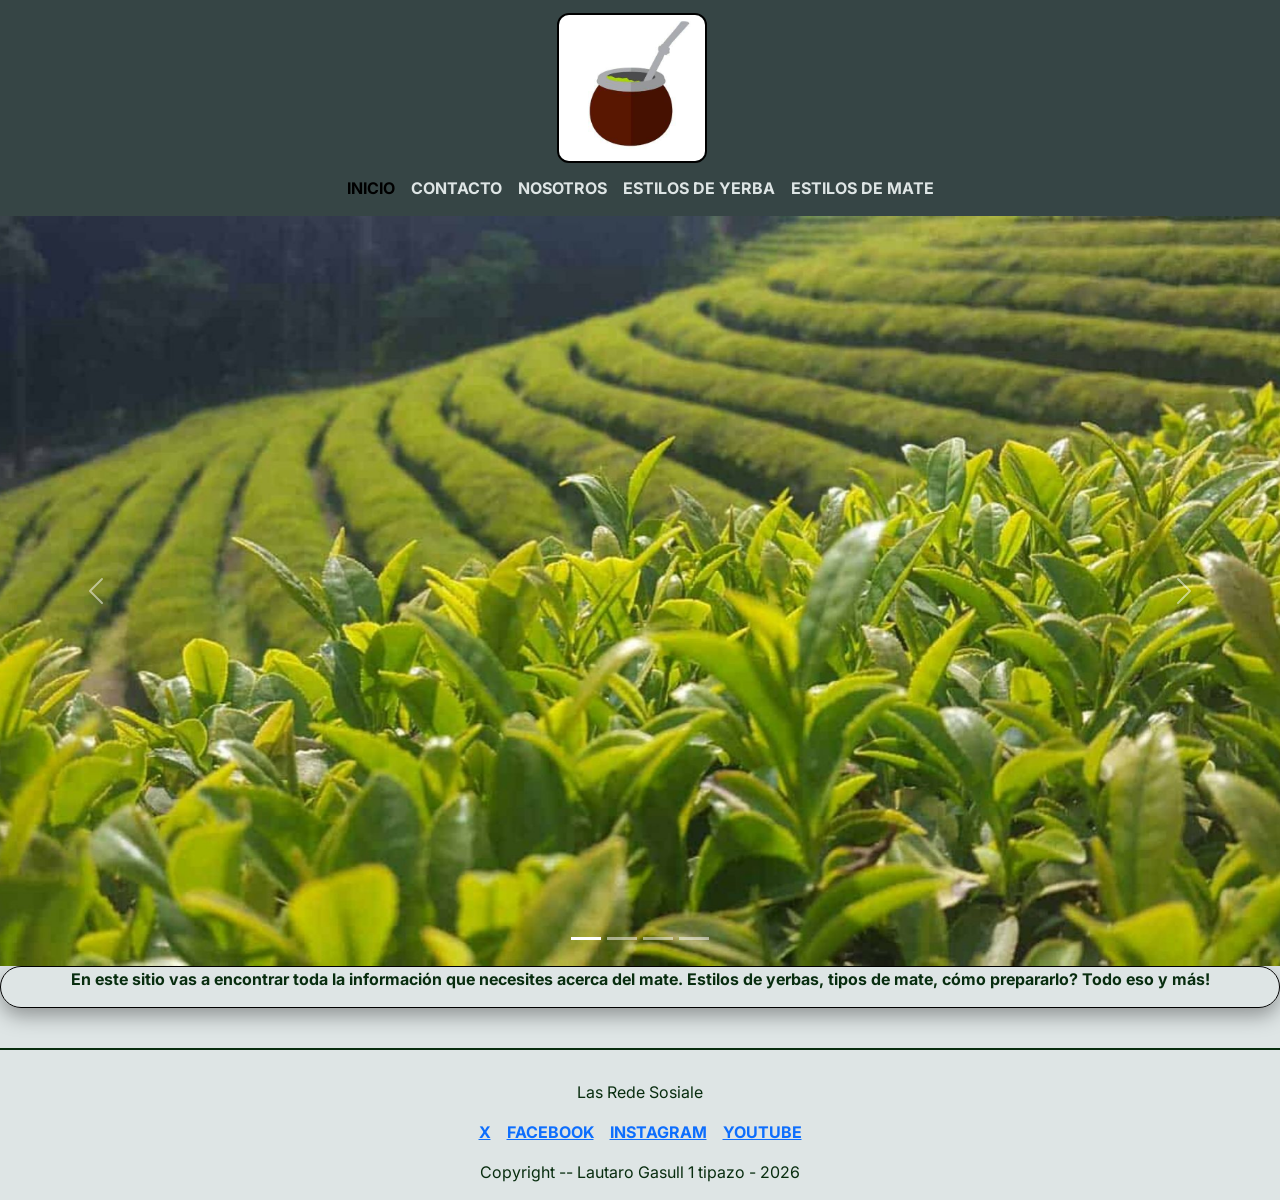
==== index.html @ e21bb6aa "feat: agregado de paginas, estilo en SCSS y una primera animación" ====
<!DOCTYPE html>
<html lang="en">

<head>
    <meta charset="UTF-8">
    <meta name="viewport" content="width=device-width, initial-scale=1.0">

    <title>InfoMates | Tu sitio de confianza sobre los mates!</title>

    <link rel="preconnect" href="https://fonts.googleapis.com">
    <link rel="preconnect" href="https://fonts.gstatic.com" crossorigin>

    <link href="https://fonts.googleapis.com/css2?family=Poppins:wght@600;700&family=Inter:wght@400;500&display=swap"
        rel="stylesheet">

    <link href="https://cdn.jsdelivr.net/npm/bootstrap@5.3.8/dist/css/bootstrap.min.css" rel="stylesheet">
    <link href="https://unpkg.com/aos@2.3.1/dist/aos.css" rel="stylesheet">
    <link rel="stylesheet" href="styles/styles.css">
</head>

<body>

    <header>

        <nav class="navbar navbar-expand-lg">
            <div class="container-fluid d-flex flex-column align-items-center">
                <a class="navbar-brand" href="index.html">
                    <img src="assets/img/logomate.jpg" alt="Logo de Curso de WebDev con Esteban" height="50">
                </a>
                <button class="navbar-toggler" type="button" data-bs-toggle="collapse"
                    data-bs-target="#navbarSupportedContent" aria-controls="navbarSupportedContent"
                    aria-expanded="false" aria-label="Toggle navigation">
                    <span class="navbar-toggler-icon"></span>
                </button>
                <div class="collapse navbar-collapse" id="navbarSupportedContent">
                    <ul class="navbar-nav mx-auto mb-2 mb-lg-0 text-center">
                        <li class="nav-item">
                            <a class="nav-link active" aria-current="page" href="#"><b>INICIO</b></a>
                        </li>
                        <li class="nav-item">
                            <a class="nav-link" href="pages/contacto.html"><b>CONTACTO</b></a>
                        </li>
                        <li class="nav-item">
                            <a class="nav-link" href="pages/nosotros.html"><b>NOSOTROS</b></a>
                        </li>
                        <li class="nav-item">
                            <a class="nav-link" href="pages/estilos-de-yerba.html"><b>ESTILOS DE YERBA</b></a>
                        </li>
                        <li class="nav-item">
                            <a class="nav-link" href="pages/estilos-de-mate.html"><b>ESTILOS DE MATE</b></a>
                        </li>
                    </ul>
                </div>
            </div>
        </nav>

    </header>


    <main>

        <!-- CAROUSEL -->


        <div id="carouselExampleIndicators" class="carousel slide">
            <div class="carousel-indicators">
                <button type="button" data-bs-target="#carouselExampleIndicators" data-bs-slide-to="0" class="active"
                    aria-current="true" aria-label="Slide 1"></button>
                <button type="button" data-bs-target="#carouselExampleIndicators" data-bs-slide-to="1"
                    aria-label="Slide 2"></button>
                <button type="button" data-bs-target="#carouselExampleIndicators" data-bs-slide-to="2"
                    aria-label="Slide 3"></button>
                <button type="button" data-bs-target="#carouselExampleIndicators" data-bs-slide-to="3"
                    aria-label="Slide 4"></button>
            </div>
            <div class="carousel-inner">
                <div class="carousel-item active">
                    <img src="assets/img/yerbamate1.jpg" class="d-block w-100" alt="...">
                </div>
                <div class="carousel-item">
                    <img src="assets/img/yerbamate2.avif" class="d-block w-100" alt="...">
                </div>
                <div class="carousel-item">
                    <img src="assets/img/yerbamate3.jpg" class="d-block w-100" alt="...">
                </div>
                <div class="carousel-item">
                    <img src="assets/img/yerbamate4.jpg" class="d-block w-100" alt="...">
                </div>
            </div>
            <button class="carousel-control-prev" type="button" data-bs-target="#carouselExampleIndicators"
                data-bs-slide="prev">
                <span class="carousel-control-prev-icon" aria-hidden="true"></span>
                <span class="visually-hidden">Previous</span>
            </button>
            <button class="carousel-control-next" type="button" data-bs-target="#carouselExampleIndicators"
                data-bs-slide="next">
                <span class="carousel-control-next-icon" aria-hidden="true"></span>
                <span class="visually-hidden">Next</span>
            </button>
        </div>




        <!-- CARDS -->

        <section class="cards-container">

            <section class="cardInfo">
                <div>
                    <p>
                        <b>En este sitio vas a encontrar toda la información que necesites acerca del mate.

                            Estilos de yerbas, tipos de mate, cómo prepararlo? Todo eso y más!
                        </b>
                    </p>
                </div>
            </section>
        </section>

    </main>


    <footer class="footer d-flex flex-column align-items-center text-center">
        <nav>
            <p>Las Rede Sosiale</p>

            <ul class="nav-lista d-flex justify-content-center gap-3">
                <li><a href="https://x.com" target="_blank"><b>X</b></a></li>
                <li><a href="https://facebook.com" target="_blank"><b>FACEBOOK</b></a></li>
                <li><a href="https://instagram.com" target="_blank"><b>INSTAGRAM</b></a></li>
                <li><a href="https://youtube.com" target="_blank"><b>YOUTUBE</b></a></li>
            </ul>
        </nav>

        <section>
            <p>Copyright -- Lautaro Gasull 1 tipazo - 2026</p>
        </section>
    </footer>


    <script src="https://cdn.jsdelivr.net/npm/bootstrap@5.3.8/dist/js/bootstrap.bundle.min.js"></script>
    <script src="https://unpkg.com/aos@2.3.1/dist/aos.js"></script>
    <script>
        AOS.init();
    </script>
</body>

</html>
---- styles/styles.css ----
* {
  margin: 0;
  padding: 0;
}

body {
  font-family: "Inter", sans-serif;
  background-color: #DEE5E5;
  color: #082D0F;
}

hr {
  border: 0;
  border-top: 2px solid #082D0F;
  margin: 30px 0;
}

h1,
h2,
h3 {
  font-family: "Poppins", sans-serif;
}

.navbar {
  background-color: #364545;
}
.navbar-brand img {
  height: 150px;
  width: auto;
  max-width: 100%;
  border: 2px solid black;
  border-radius: 12px;
  display: block;
}
@media (max-width: 576px) {
  .navbar-brand img {
    height: 90px;
  }
}

.navbar-nav .nav-link {
  color: #DEE5E5;
  transition: color 0.2s ease;
}
.navbar-nav .nav-link:hover {
  color: #BA2D0B;
}

.footer {
  border-top: 2px solid #082D0F;
  margin-top: 40px;
  padding-top: 30px;
}
.footer ul {
  display: flex;
  gap: 20px;
  list-style: none;
  padding: 0;
  align-items: center;
}

.carousel-inner,
.carousel-item {
  height: 750px;
}

.carousel-item img {
  width: 100%;
  height: 750px;
  object-fit: cover;
}

@media (max-width: 768px) {
  .carousel-item {
    height: 40vh;
  }
}
.cardInfo {
  border: 1px solid black;
  border-radius: 25px;
  overflow: hidden;
  box-shadow: 0 8px 20px rgba(0, 0, 0, 0.35);
  text-align: center;
  flex: 1;
}
.cardInfo figure {
  margin: 0;
}
.cardInfo figure img {
  width: 100%;
  height: 200px;
  object-fit: contain;
}
.cardInfo figure figcaption {
  padding: 10px;
}

.card-text {
  padding: 20px;
}

.cards-container {
  display: flex;
  flex-direction: column;
  gap: 20px;
}
@media (min-width: 1024px) {
  .cards-container {
    flex-direction: row;
  }
}

.btn {
  background-color: #082D0F;
  color: white;
}

.form-control {
  border: 1px solid black;
  border-radius: 10px;
}

/*# sourceMappingURL=styles.css.map */
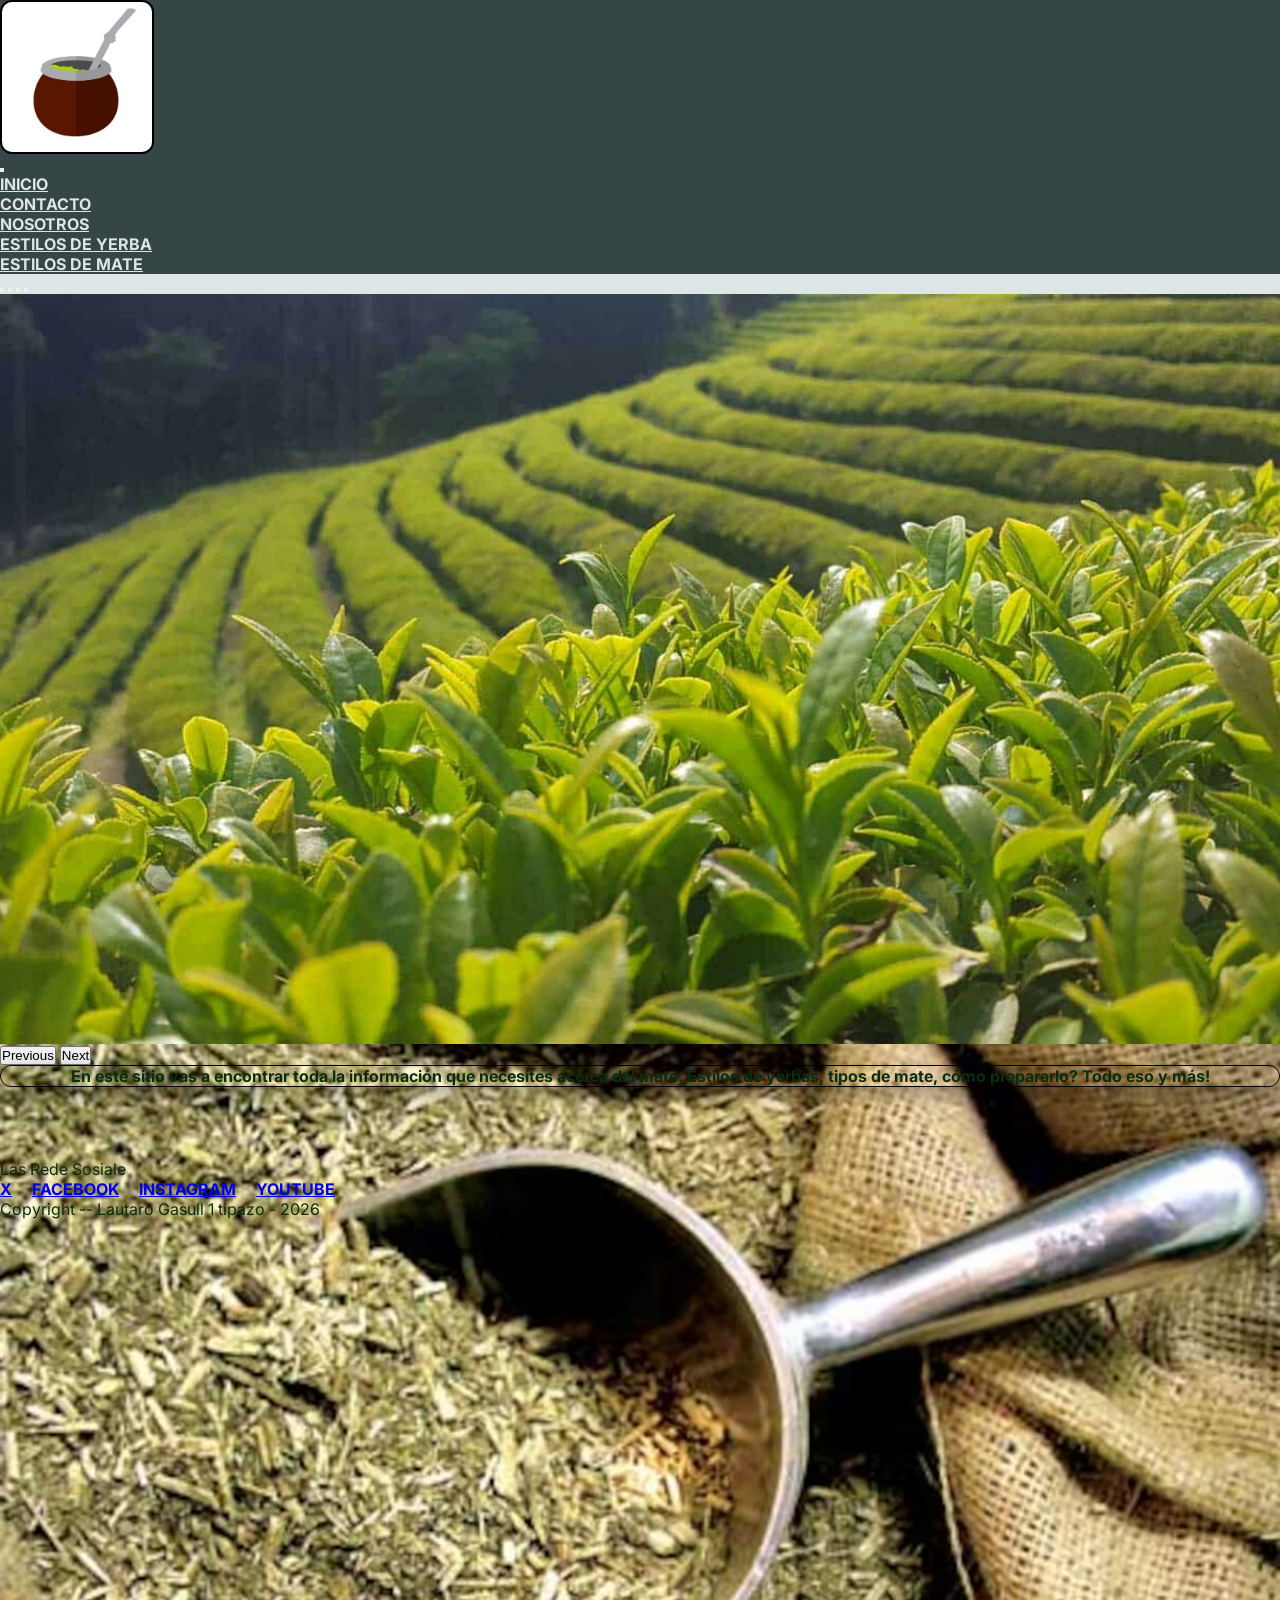
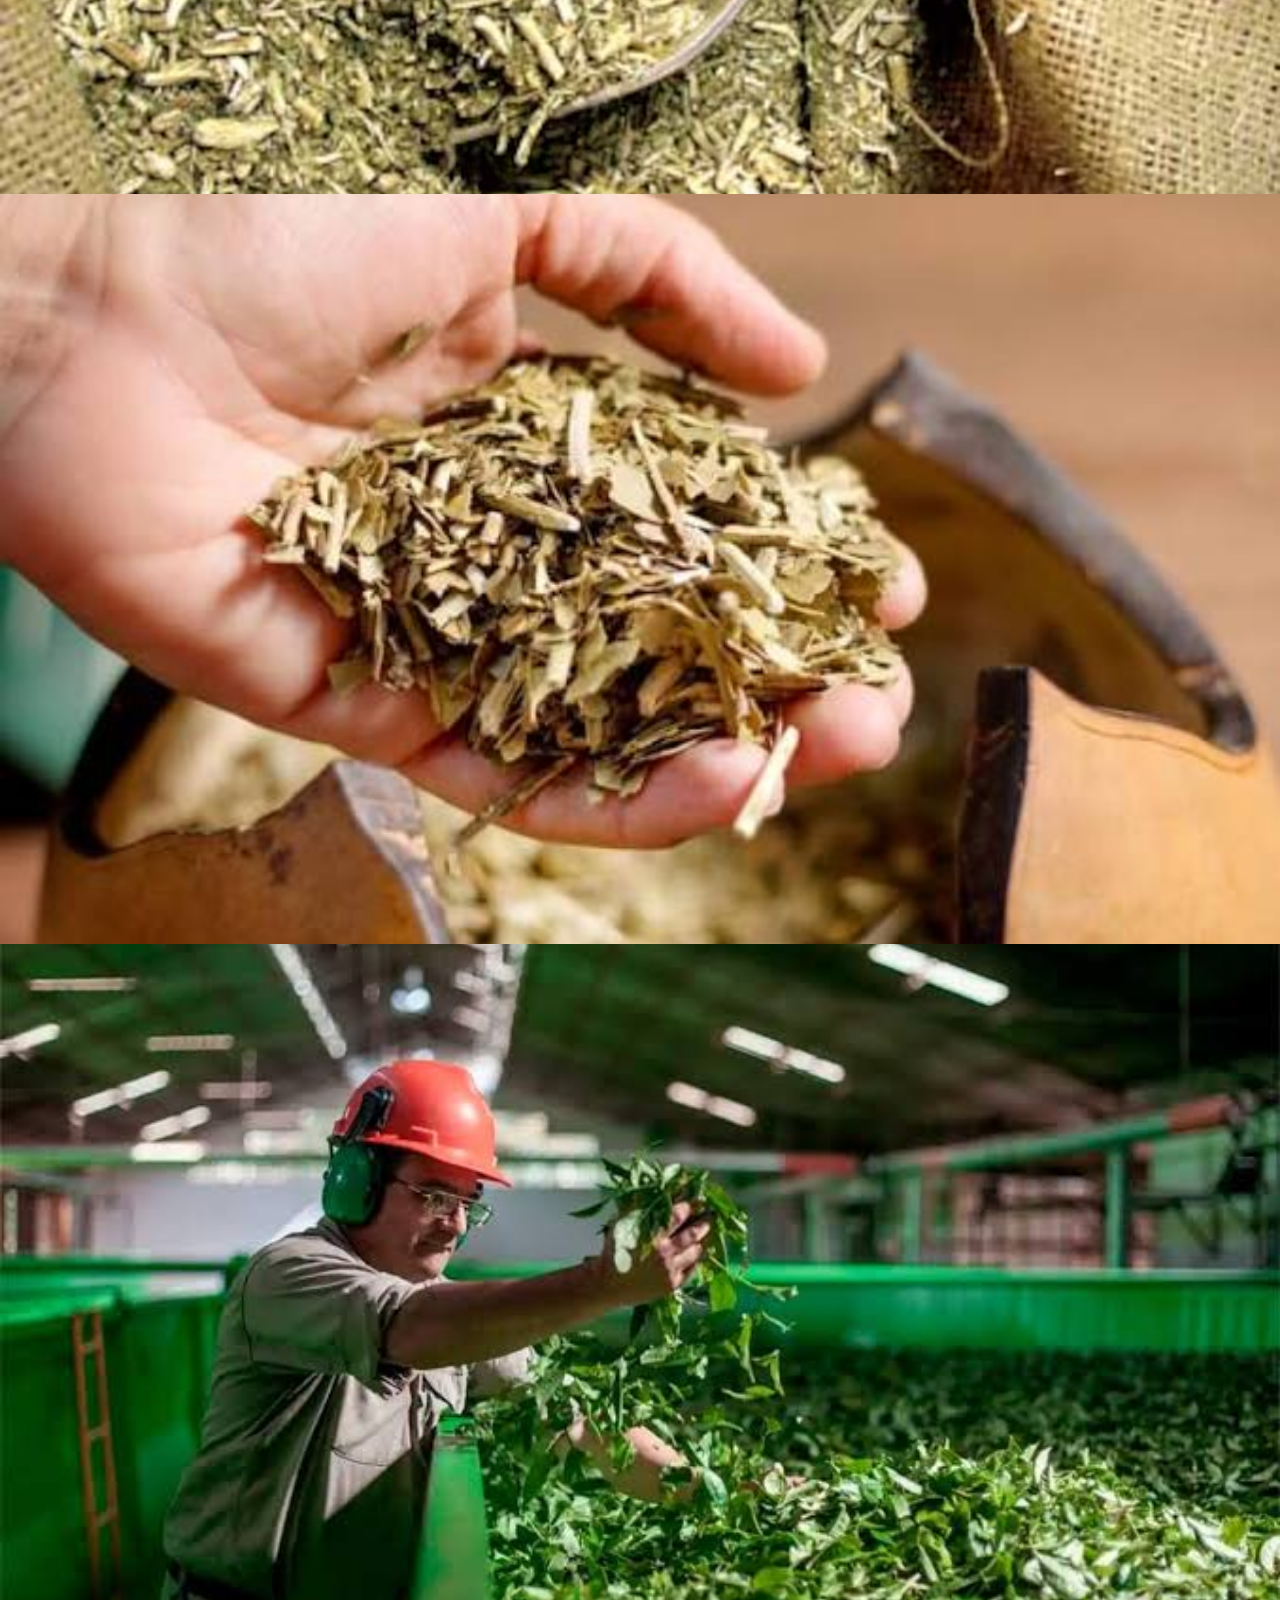
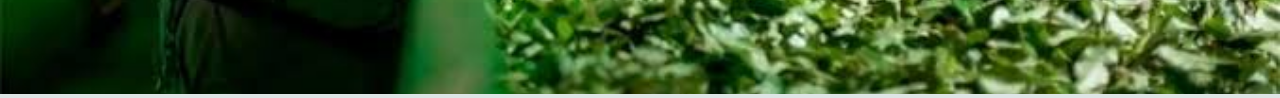
==== commit a7d807ef: "feat:agregado de favicon" ====
--- a/index.html
+++ b/index.html
@@ -12,7 +12,7 @@
 
     <link href="https://fonts.googleapis.com/css2?family=Poppins:wght@600;700&family=Inter:wght@400;500&display=swap"
         rel="stylesheet">
-
+    <link rel="icon" type="image/png" href="../assets/img/favicon.ico>
     <link href="https://cdn.jsdelivr.net/npm/bootstrap@5.3.8/dist/css/bootstrap.min.css" rel="stylesheet">
     <link href="https://unpkg.com/aos@2.3.1/dist/aos.css" rel="stylesheet">
     <link rel="stylesheet" href="styles/styles.css">
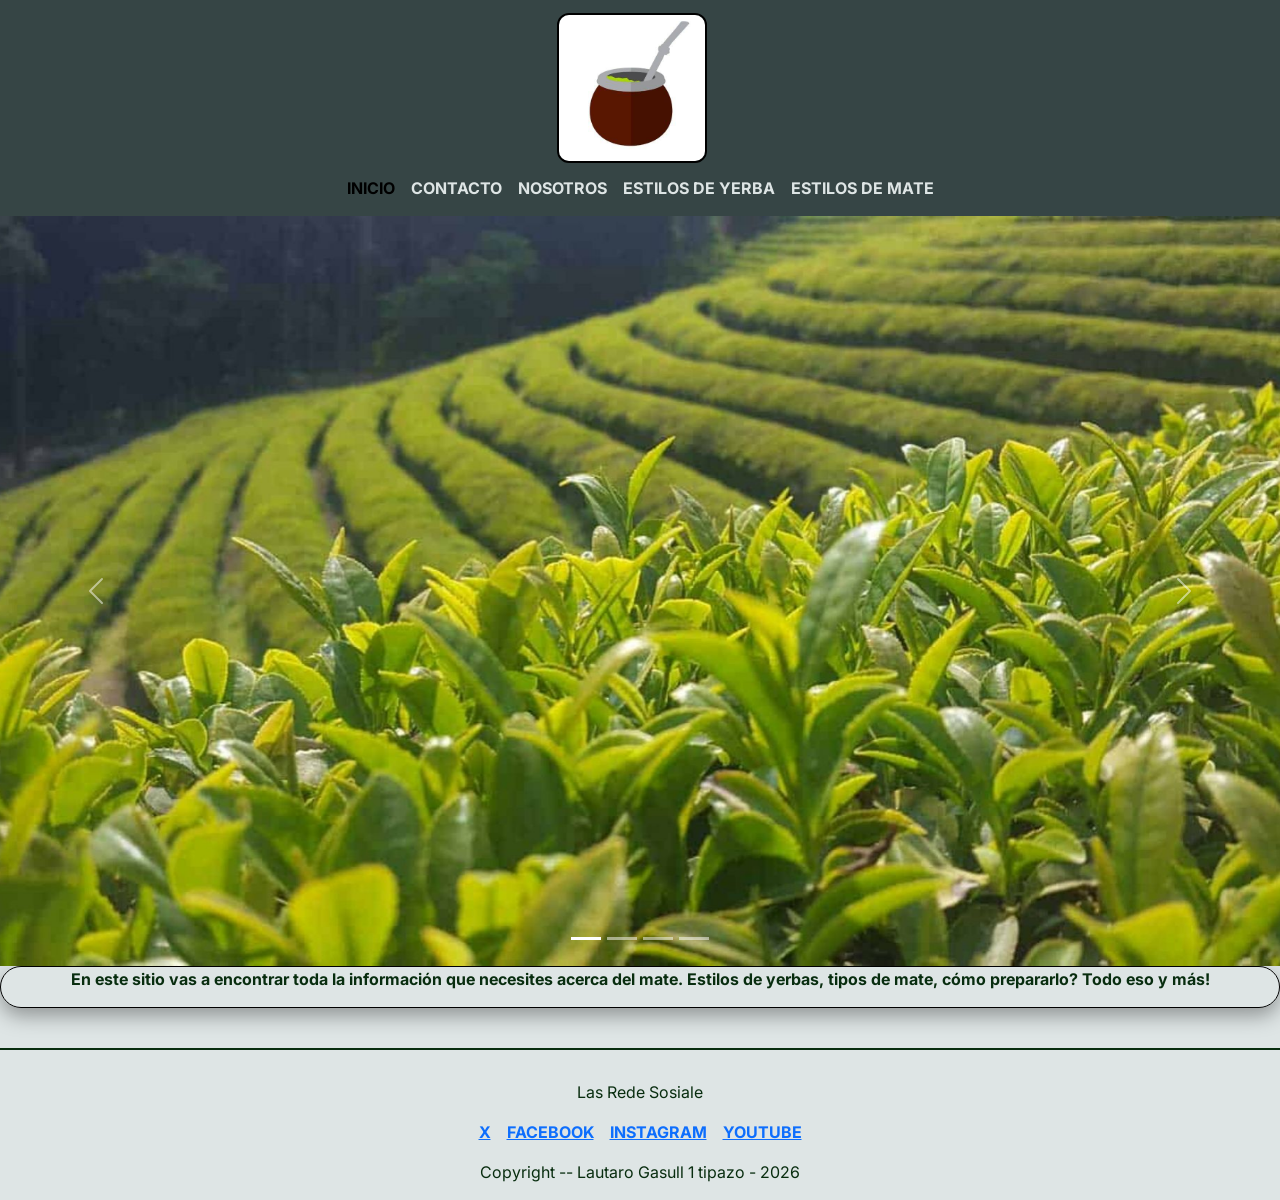
==== commit 9cedec8f: "fix: linea mal cerrada en favicon" ====
--- a/index.html
+++ b/index.html
@@ -12,7 +12,7 @@
 
     <link href="https://fonts.googleapis.com/css2?family=Poppins:wght@600;700&family=Inter:wght@400;500&display=swap"
         rel="stylesheet">
-    <link rel="icon" type="image/png" href="../assets/img/favicon.ico>
+    <link rel="icon" type="image/png" href="../assets/img/favicon.ico">
     <link href="https://cdn.jsdelivr.net/npm/bootstrap@5.3.8/dist/css/bootstrap.min.css" rel="stylesheet">
     <link href="https://unpkg.com/aos@2.3.1/dist/aos.css" rel="stylesheet">
     <link rel="stylesheet" href="styles/styles.css">
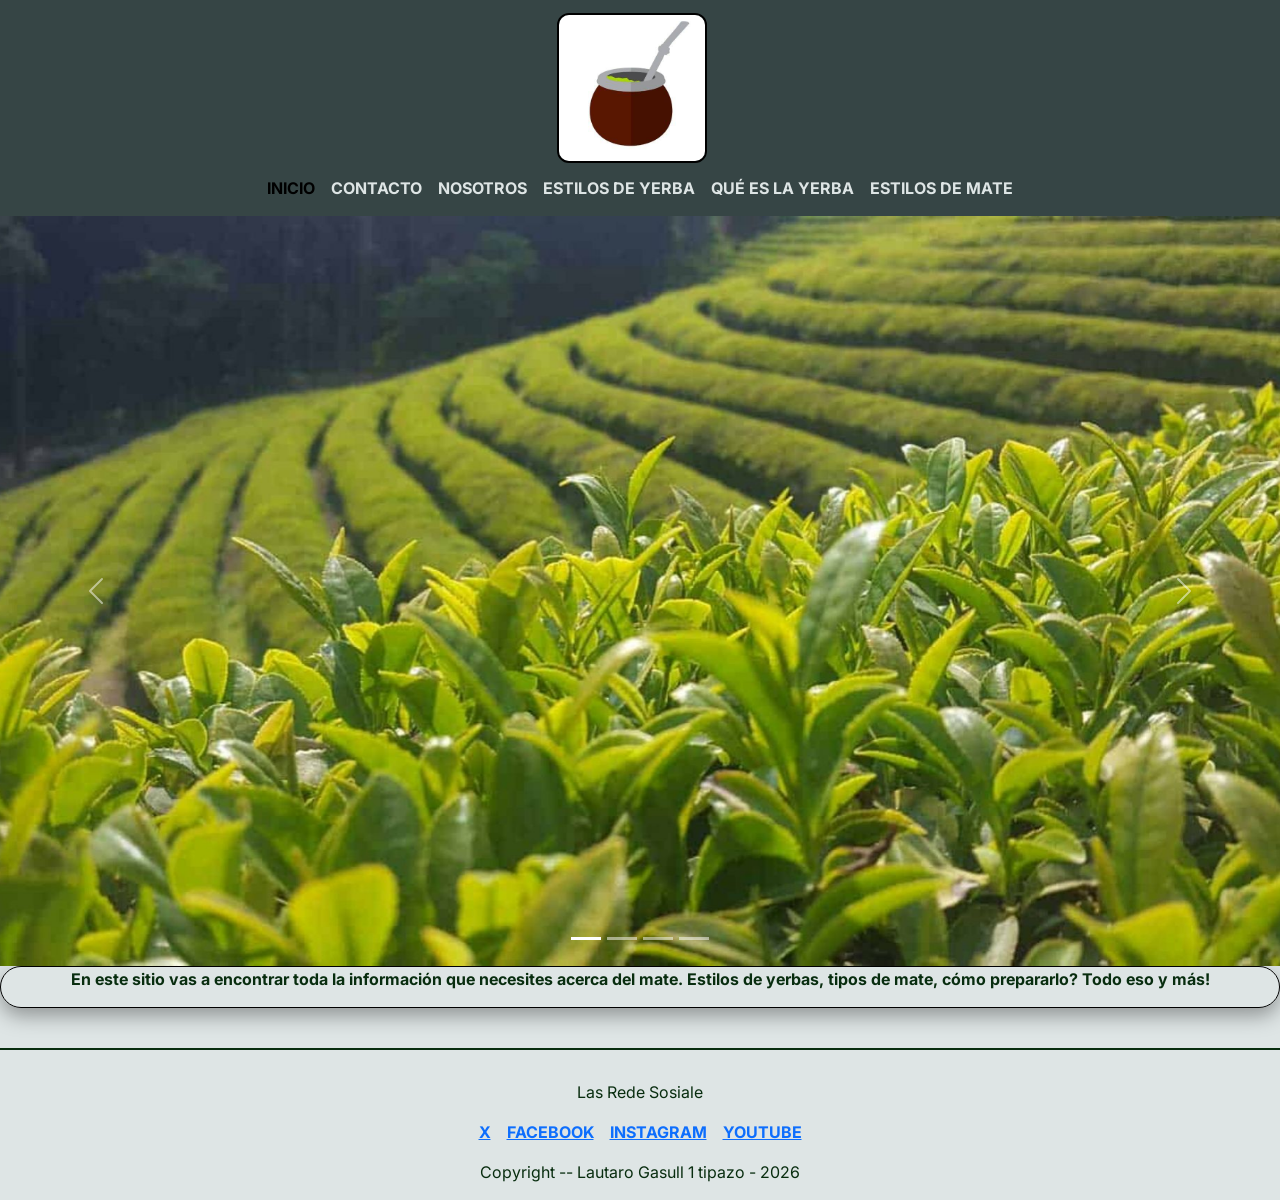
==== commit 37edeaec: "fix: index tenía mal el navbar" ====
--- a/index.html
+++ b/index.html
@@ -1,27 +1,25 @@
 <!DOCTYPE html>
-<html lang="en">
+<html lang="es">
 
 <head>
     <meta charset="UTF-8">
     <meta name="viewport" content="width=device-width, initial-scale=1.0">
 
-    <title>InfoMates | Tu sitio de confianza sobre los mates!</title>
+    <title>InfoMates | Tu sitio de confianza sobre los mates! | Inicio</title>
 
     <link rel="preconnect" href="https://fonts.googleapis.com">
     <link rel="preconnect" href="https://fonts.gstatic.com" crossorigin>
 
     <link href="https://fonts.googleapis.com/css2?family=Poppins:wght@600;700&family=Inter:wght@400;500&display=swap"
         rel="stylesheet">
-    <link rel="icon" type="image/png" href="../assets/img/favicon.ico">
+    <link rel="icon" type="image/png" href="assets/img/favicon.ico">
     <link href="https://cdn.jsdelivr.net/npm/bootstrap@5.3.8/dist/css/bootstrap.min.css" rel="stylesheet">
     <link href="https://unpkg.com/aos@2.3.1/dist/aos.css" rel="stylesheet">
     <link rel="stylesheet" href="styles/styles.css">
 </head>
 
 <body>
-
     <header>
-
         <nav class="navbar navbar-expand-lg">
             <div class="container-fluid d-flex flex-column align-items-center">
                 <a class="navbar-brand" href="index.html">
@@ -35,7 +33,7 @@
                 <div class="collapse navbar-collapse" id="navbarSupportedContent">
                     <ul class="navbar-nav mx-auto mb-2 mb-lg-0 text-center">
                         <li class="nav-item">
-                            <a class="nav-link active" aria-current="page" href="#"><b>INICIO</b></a>
+                            <a class="nav-link active" aria-current="page" href="index.html"><b>INICIO</b></a>
                         </li>
                         <li class="nav-item">
                             <a class="nav-link" href="pages/contacto.html"><b>CONTACTO</b></a>
@@ -47,21 +45,18 @@
                             <a class="nav-link" href="pages/estilos-de-yerba.html"><b>ESTILOS DE YERBA</b></a>
                         </li>
                         <li class="nav-item">
+                            <a class="nav-link" href="pages/que-es-la-yerba.html"><b>QUÉ ES LA YERBA</b></a>
+                        </li>
+                        <li class="nav-item">
                             <a class="nav-link" href="pages/estilos-de-mate.html"><b>ESTILOS DE MATE</b></a>
                         </li>
                     </ul>
                 </div>
             </div>
         </nav>
-
     </header>
 
-
     <main>
-
-        <!-- CAROUSEL -->
-
-
         <div id="carouselExampleIndicators" class="carousel slide">
             <div class="carousel-indicators">
                 <button type="button" data-bs-target="#carouselExampleIndicators" data-bs-slide-to="0" class="active"
@@ -99,32 +94,22 @@
             </button>
         </div>
 
-
-
-
-        <!-- CARDS -->
-
         <section class="cards-container">
-
             <section class="cardInfo">
                 <div>
                     <p>
                         <b>En este sitio vas a encontrar toda la información que necesites acerca del mate.
-
                             Estilos de yerbas, tipos de mate, cómo prepararlo? Todo eso y más!
                         </b>
                     </p>
                 </div>
             </section>
         </section>
-
     </main>
-
 
     <footer class="footer d-flex flex-column align-items-center text-center">
         <nav>
             <p>Las Rede Sosiale</p>
-
             <ul class="nav-lista d-flex justify-content-center gap-3">
                 <li><a href="https://x.com" target="_blank"><b>X</b></a></li>
                 <li><a href="https://facebook.com" target="_blank"><b>FACEBOOK</b></a></li>
@@ -132,12 +117,10 @@
                 <li><a href="https://youtube.com" target="_blank"><b>YOUTUBE</b></a></li>
             </ul>
         </nav>
-
         <section>
             <p>Copyright -- Lautaro Gasull 1 tipazo - 2026</p>
         </section>
     </footer>
-
 
     <script src="https://cdn.jsdelivr.net/npm/bootstrap@5.3.8/dist/js/bootstrap.bundle.min.js"></script>
     <script src="https://unpkg.com/aos@2.3.1/dist/aos.js"></script>
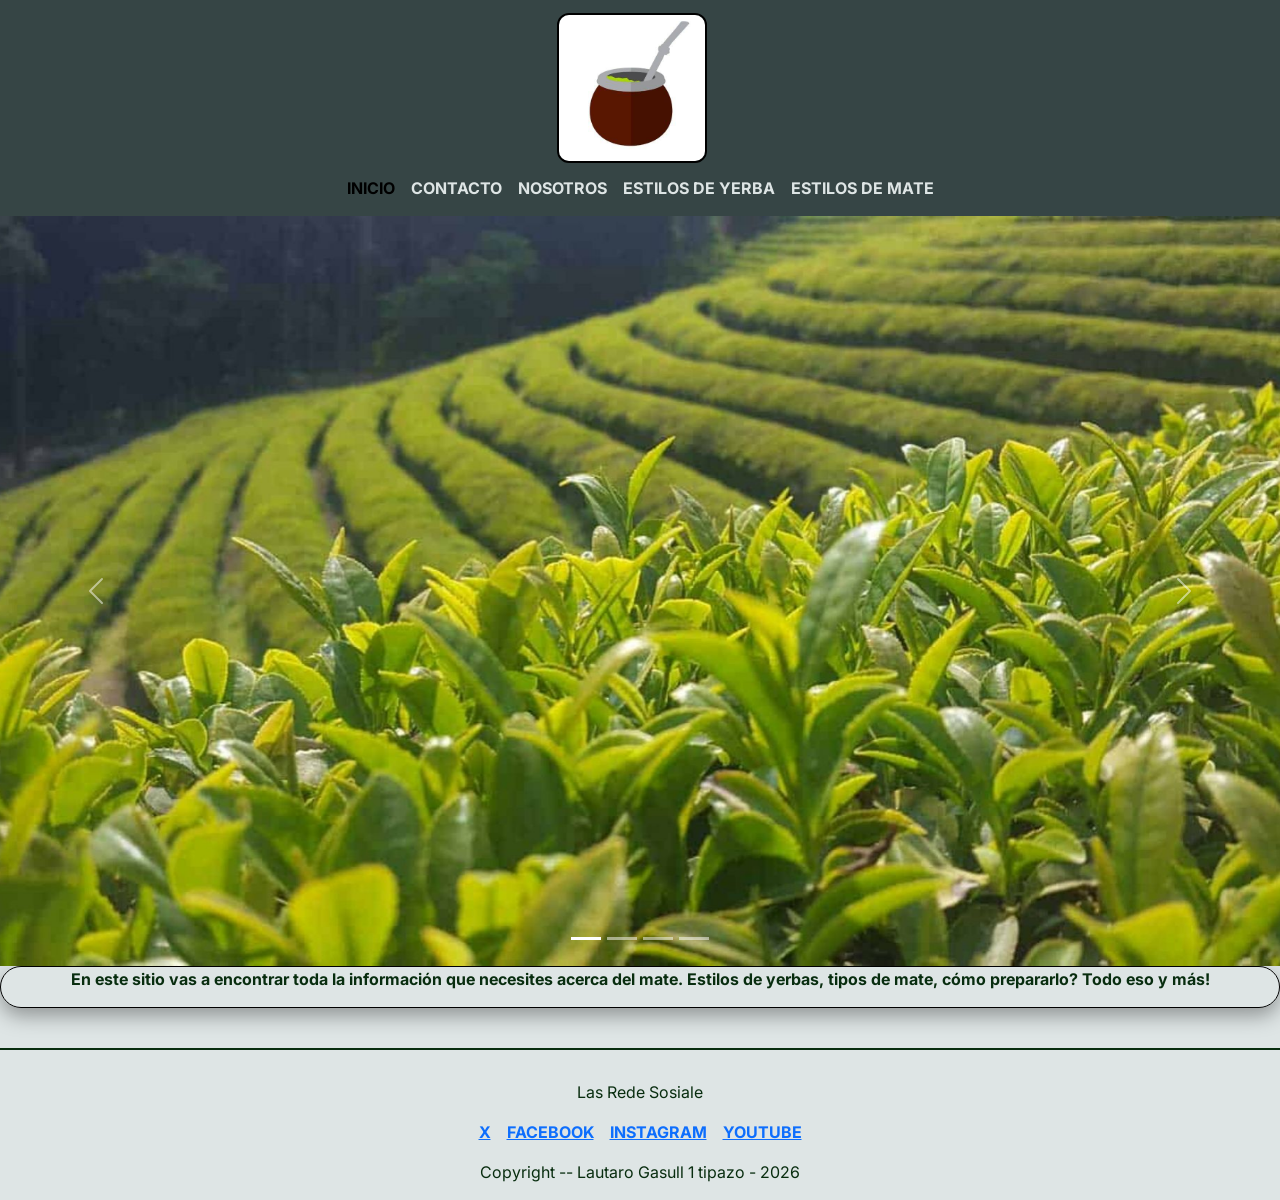
==== commit d4885fc0: "fix: navbar con link extra - removido" ====
--- a/index.html
+++ b/index.html
@@ -43,9 +43,6 @@
                         </li>
                         <li class="nav-item">
                             <a class="nav-link" href="pages/estilos-de-yerba.html"><b>ESTILOS DE YERBA</b></a>
-                        </li>
-                        <li class="nav-item">
-                            <a class="nav-link" href="pages/que-es-la-yerba.html"><b>QUÉ ES LA YERBA</b></a>
                         </li>
                         <li class="nav-item">
                             <a class="nav-link" href="pages/estilos-de-mate.html"><b>ESTILOS DE MATE</b></a>
